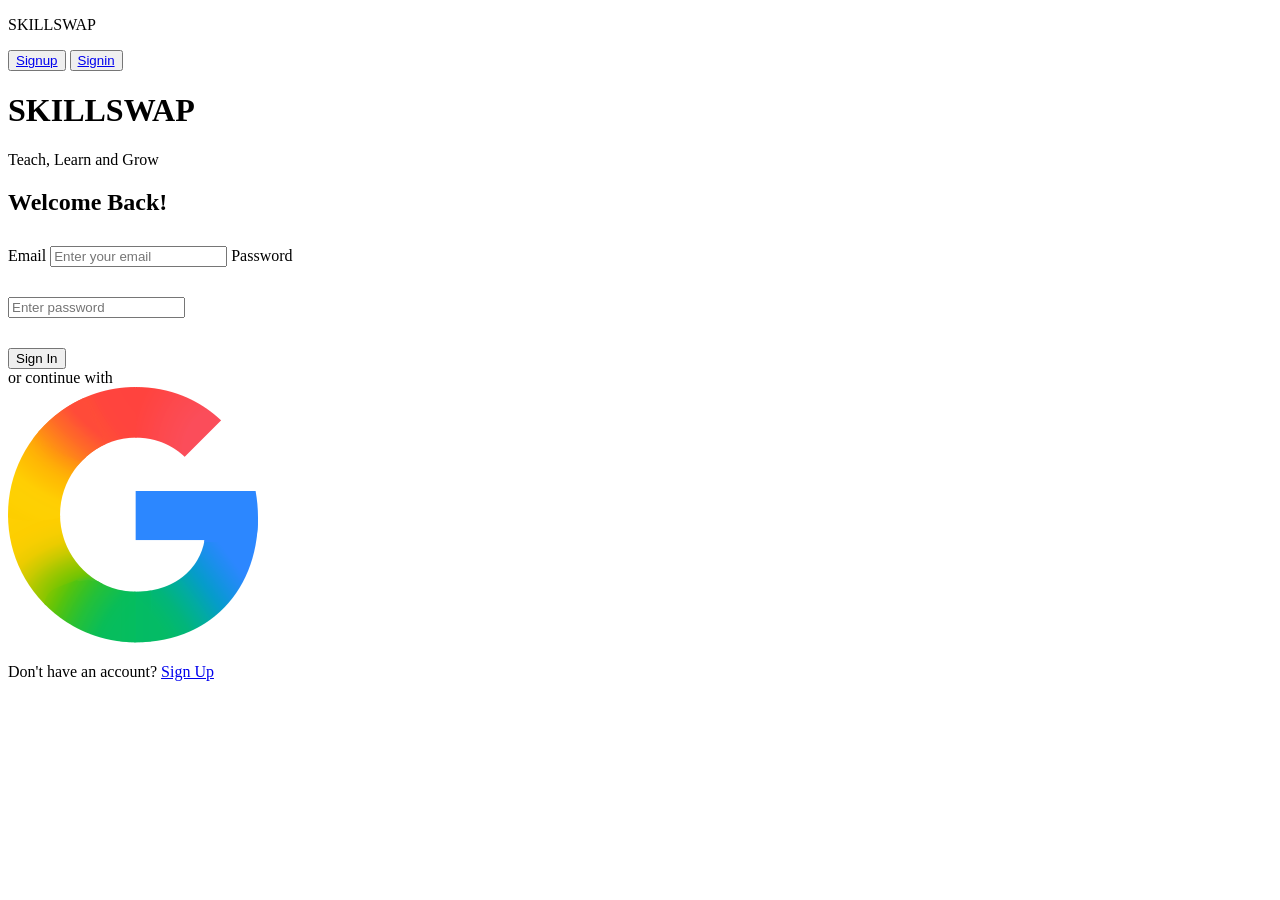
==== signin.html @ 969250ab "My first commit" ====
<!DOCTYPE html>
<html lang="en">

<head>
    <meta charset="UTF-8">
    <meta name="viewport" content="width=device-width, initial-scale=1.0">
    <title>Signup-page</title>
    <link rel="stylesheet" href="Signup.css">
    <link rel="stylesheet" href="signin.css">
</head>

<body>
    <nav>
        <div class="top">
            <p>SKILLSWAP</p>
            <div class="link">
                <!-- <a href="index.html">Home</a>
                <a href="about-html">About Us</a>
                <a href="contact-html">Contact Us</a>
                <a href="services-html">Services</a> -->
                <button><a href="getstart.html">Signup</a></button>
                <button><a href="signin.html"> Signin</a></button>
            </div>
        </div>
    </nav>

    <div class="container">
        <div class="left">
            <h1>SKILLSWAP</h1>
            <p>Teach, Learn and Grow</p>
        </div>

        <div class="right">
            <h2>Welcome Back!</h2>
            <label>Email</label>
            <input id="signinEmail" class="input" type="email" placeholder="Enter your email">
            <label>Password</label>
            <div class="password">
                <input id="signinPassword" class="input" type="password" placeholder="Enter password">
            </div>
            <button id="signinBtn">Sign In</button>
            <div class="or">or continue with</div>
            <div class="google">
                <img src="images/250px-Google_Favicon_2025.svg (1).png" alt="">
            </div>
            <p class="login-link">Don't have an account? <a href="Signup.html">Sign Up</a></p>
        </div>
    </div>
    <script src="signin.js"></script>
</body>

</html>
---- signin.css ----
.container .right h2 {
    margin-bottom: 30px;
}

.container .right .input {
    margin-bottom: 30px;
}
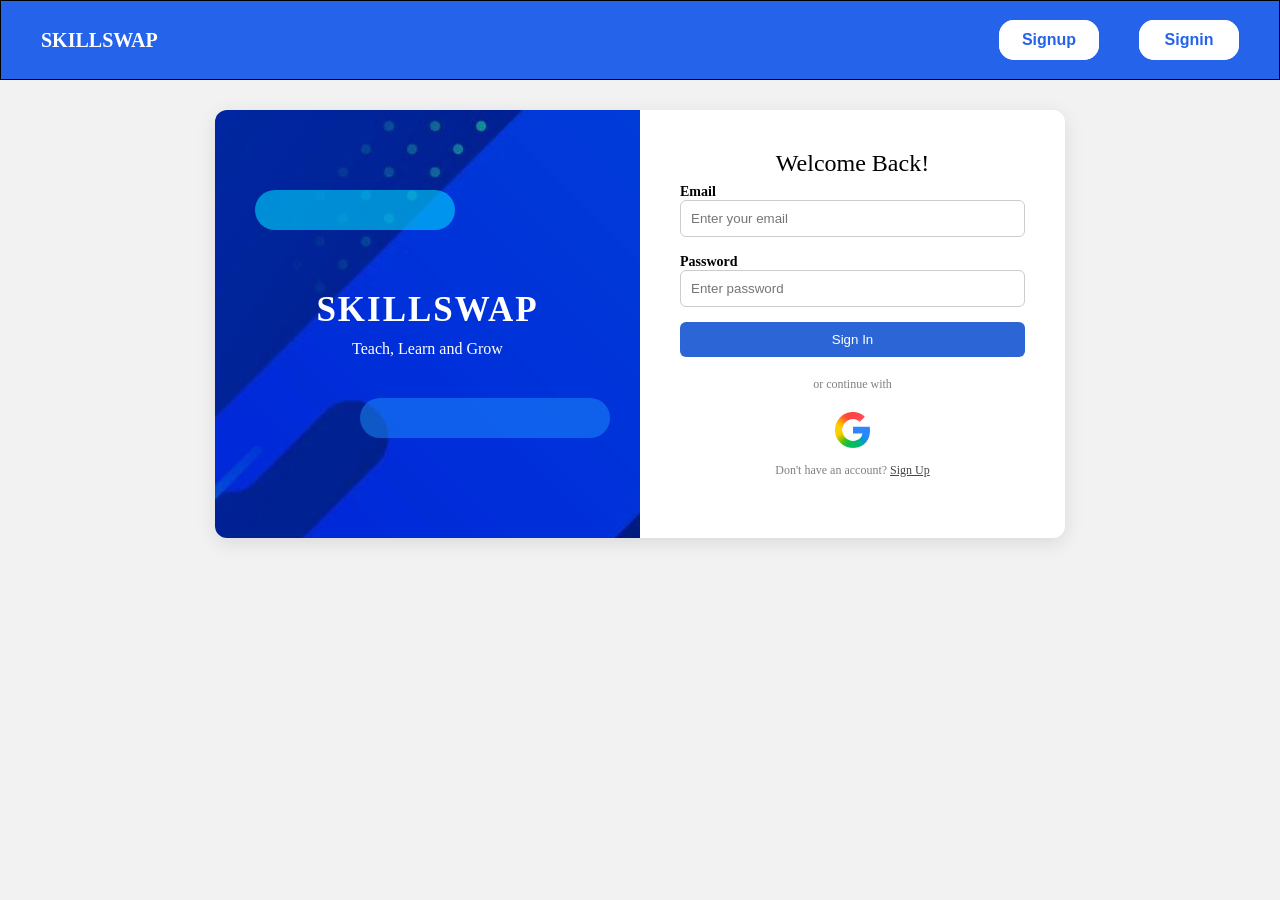
==== commit b76c5e0e: "Updated the signin page" ====
--- a/signin.html
+++ b/signin.html
@@ -5,8 +5,7 @@
     <meta charset="UTF-8">
     <meta name="viewport" content="width=device-width, initial-scale=1.0">
     <title>Signup-page</title>
-    <link rel="stylesheet" href="Signup.css">
-    <link rel="stylesheet" href="signin.css">
+    <link rel="stylesheet" href="signup.css">
 </head>
 
 <body>
@@ -14,10 +13,6 @@
         <div class="top">
             <p>SKILLSWAP</p>
             <div class="link">
-                <!-- <a href="index.html">Home</a>
-                <a href="about-html">About Us</a>
-                <a href="contact-html">Contact Us</a>
-                <a href="services-html">Services</a> -->
                 <button><a href="getstart.html">Signup</a></button>
                 <button><a href="signin.html"> Signin</a></button>
             </div>
--- a/signup.css
+++ b/signup.css
@@ -0,0 +1,495 @@
+* {
+    margin: 0;
+    padding: 0;
+    box-sizing: border-box;
+}
+
+body {
+    background: #f2f2f2;
+
+}
+
+nav {
+    display: flex;
+    justify-content: center;
+    align-items: center;/* Global Reset */
+* {
+    margin: 0;
+    padding: 0;
+    box-sizing: border-box;
+}
+
+body {
+    background: #f2f2f2;
+    font-family: sans-serif; /* Added for better rendering */
+}
+
+/* --- NAVIGATION --- */
+nav {
+    position: sticky;
+    top: 0;
+    z-index: 10;
+    background: #2563eb; /* Moved background here for consistency */
+}
+
+nav .top {
+    max-width: 1200px; /* Limits width on ultrawide screens */
+    margin: 0 auto;
+    min-height: 80px;
+    display: flex;
+    justify-content: space-between;
+    align-items: center;
+    padding: 10px 40px;
+}
+
+nav .top p {
+    color: white;
+    font-weight: bold;
+    font-size: 20px;
+    white-space: nowrap;
+}
+
+nav .link {
+    display: flex;
+    align-items: center;
+    gap: 30px;
+}
+
+nav .link a {
+    text-decoration: none;
+    color: white;
+    font-size: 16px;
+    transition: opacity 0.3s;
+}
+
+nav .link a:hover {
+    opacity: 0.8;
+}
+
+nav .link button {
+    border-radius: 15px;
+    border: none;
+    background: white;
+    cursor: pointer;
+}
+
+nav .link button a {
+    display: flex;
+    justify-content: center;
+    align-items: center;
+    color: #2563eb;
+    font-weight: 600;
+    width: 100px;
+    height: 40px;
+}
+
+/* --- MAIN CONTAINER --- */
+.container {
+    max-width: 850px; /* Changed width to max-width for fluidity */
+    width: 95%; 
+    display: flex;
+    margin: 40px auto;
+    background: white;
+    border-radius: 12px;
+    overflow: hidden;
+    box-shadow: 0 5px 20px rgba(0, 0, 0, 0.1);
+    min-height: 500px;
+}
+
+.container .left {
+    width: 50%;
+    color: white;
+    display: flex;
+    flex-direction: column;
+    justify-content: center;
+    align-items: center;
+    text-align: center;
+    background: linear-gradient(rgba(37, 99, 235, 0.4), rgba(37, 99, 235, 0.4)), url('images/image1.jpg');
+    background-size: cover;
+    background-position: center;
+    position: relative;
+    padding: 20px;
+}
+
+/* Decorative elements hidden on small screens for cleaner look */
+.container .left::before, .container .left::after {
+    content: "";
+    position: absolute;
+    border-radius: 50px;
+    opacity: .5;
+}
+
+.container .left::before { width: 150px; height: 30px; background: #00d4ff; top: 40px; left: 20px; }
+.container .left::after { width: 180px; height: 30px; background: #1e90ff; bottom: 40px; right: 20px; }
+
+.container .right {
+    width: 50%;
+    padding: 40px;
+    display: flex;
+    flex-direction: column;
+    justify-content: center;
+}
+
+/* Form Elements */
+.container .right h2 { margin-bottom: 5px; font-weight: 600; text-align: center; }
+.container .right p { color: gray; font-size: 13px; margin-bottom: 20px; text-align: center; }
+.container .right label { font-size: 14px; font-weight: 600; display: block; margin-bottom: 5px; }
+
+.container .input {
+    width: 100%;
+    padding: 12px;
+    margin-bottom: 15px;
+    border-radius: 6px;
+    border: 1px solid #ccc;
+    outline: none;
+}
+
+.container button[type="submit"] {
+    width: 100%;
+    padding: 12px;
+    background: #2c66d6;
+    border: none;
+    color: white;
+    border-radius: 6px;
+    cursor: pointer;
+    font-weight: 600;
+}
+
+/* --- MEDIA QUERIES --- */
+
+/* Tablet & Small Laptops */
+@media (max-width: 768px) {
+    nav .top {
+        padding: 10px 20px;
+    }
+    
+    .container {
+        flex-direction: column; /* Stacks image on top of form */
+        max-width: 500px;
+    }
+
+    .container .left {
+        width: 100%;
+        height: 200px; /* Give it a fixed height when stacked */
+    }
+
+    .container .left::before, .container .left::after {
+        display: none; /* Clean up the UI on mobile */
+    }
+
+    .container .right {
+        width: 100%;
+        padding: 30px;
+    }
+}
+
+/* Mobile Devices */
+@media (max-width: 480px) {
+    nav .top {
+        flex-direction: column;
+        padding: 15px;
+        gap: 15px;
+    }
+
+    nav .link {
+        gap: 15px;
+    }
+
+    .container {
+        width: 100%;
+        margin: 0; /* Full width on tiny screens */
+        border-radius: 0;
+    }
+
+    .container .right {
+        padding: 25px 15px;
+    }
+}
+    position: sticky;
+    top: 0;
+    z-index: 2;
+}
+
+nav .top {
+    width: 100%;
+    height: 80px;
+    display: flex;
+    justify-content: space-between;
+    align-items: center;
+    background: #2563eb;
+    padding: 30px 40px;
+    border: 1px solid black;
+}
+
+nav .top p {
+    color: white;
+    font-weight: bold;
+    font-size: 20px;
+}
+
+nav .link {
+    display: flex;
+    justify-content: center;
+    align-items: center;
+    gap: 40px;
+
+}
+
+nav .link a {
+    text-decoration: none;
+    color: white;
+    font-size: 16px;
+}
+
+nav .link button {
+    display: flex;
+    border-radius: 15px;
+    border: none;
+}
+
+nav .link button a {
+    display: flex;
+    justify-content: center;
+    align-items: center;
+    text-align: center;
+    justify-items: center;
+    background: white;
+    color: #2563eb;
+    font-size: 16px;
+    font-weight: 600;
+    width: 100px;
+    height: 40px;
+    border-radius: 15px;
+}
+
+.container {
+    width: 850px;
+    display: flex;
+    margin: auto;
+    margin-bottom: 30px;
+    margin-top: 30px;
+    background: white;
+    border-radius: 12px;
+    overflow: hidden;
+    box-shadow: 0 5px 20px rgba(0, 0, 0, 0.1);
+}
+
+.container .left {
+    width: 50%;
+    color: white;
+    display: flex;
+    flex-direction: column;
+    justify-content: center;
+    align-items: center;
+    text-align: center;
+    background: url(images/image1.jpg);
+    position: relative;
+}
+
+
+.container .left::before {
+    content: "";
+    width: 200px;
+    height: 40px;
+    background: #00d4ff;
+    position: absolute;
+    border-radius: 50px;
+    top: 80px;
+    left: 40px;
+    opacity: .6;
+}
+
+.container .left::after {
+    content: "";
+    width: 250px;
+    height: 40px;
+    background: #1e90ff;
+    position: absolute;
+    border-radius: 50px;
+    bottom: 100px;
+    right: 30px;
+    opacity: .5;
+}
+
+
+.container .left h1 {
+    font-size: 35px;
+    letter-spacing: 2px;
+}
+
+.container .left p {
+    margin-top: 10px;
+}
+
+
+.container .right {
+    width: 50%;
+    padding: 40px;
+}
+
+.container .right h2 {
+    margin-bottom: 5px;
+    font-weight: 400;
+    text-align: center;
+}
+
+.container .right p {
+    color: gray;
+    font-size: 12px;
+    margin-bottom: 20px;
+    text-align: center;
+}
+
+.container .right label{
+    font-size: 14px;
+    font-weight: 600;
+}
+
+.container .right .input {
+    width: 100%;
+    padding: 10px;
+    margin-bottom: 15px;
+    border-radius: 6px;
+    border: 1px solid #ccc;
+}
+
+.container .password {
+    position: relative;
+}
+
+.container .password i {
+    position: absolute;
+    right: 10px;
+    top: 12px;
+    color: gray;
+}
+
+.container .check {
+    font-size: 12px;
+    margin-bottom: 20px;
+    display: flex;
+    gap: 10px;
+}
+
+.container button {
+    width: 100%;
+    padding: 10px;
+    background: #2c66d6;
+    border: none;
+    color: white;
+    border-radius: 6px;
+    cursor: pointer;
+}
+
+
+.container .or {
+    text-align: center;
+    font-size: 12px;
+    margin: 20px 0;
+    color: gray;
+}
+
+.container .google {
+    display: flex;
+    justify-content: center;
+}
+
+.container .google img {
+    width: 35px;
+    margin-bottom: 15px;
+}
+
+.login-link a{
+    color: #464646;
+}
+
+/* Mobile Responsiveness */
+@media (max-width: 768px) {
+  nav .top {
+    height: auto;
+    padding: 15px 20px;
+    flex-direction: column;
+    gap: 10px;
+  }
+
+  nav .link {
+    gap: 15px;
+  }
+
+  .container {
+    width: 90vw;
+    margin: auto;
+    margin-top: 20px;
+    margin-bottom: 20px;
+    flex-direction: column;
+    border-radius: 8px;
+  }
+
+  .container .left {
+    display: none;
+  }
+
+  .container .right {
+    width: 100%;
+    padding: 30px 20px;
+  }
+
+  .container .right h2 {
+    font-size: 20px;
+  }
+
+  .container button {
+    padding: 8px;
+  }
+}
+
+@media (max-width: 480px) {
+  nav {
+    padding: 0;
+  }
+
+  nav .top {
+    padding: 10px 15px;
+  }
+
+  nav .top p {
+    font-size: 16px;
+  }
+
+  nav .link {
+    gap: 8px;
+  }
+
+  nav .link button a {
+    width: 80px;
+    height: 35px;
+    font-size: 14px;
+  }
+
+  .container {
+    width: 100%;
+    border-radius: 0;
+    margin: 15px 0;
+  }
+
+  .container .right {
+    padding: 20px 15px;
+  }
+
+  .container .right h2 {
+    font-size: 18px;
+  }
+
+  .container .input {
+    padding: 8px !important;
+    font-size: 14px;
+  }
+
+  .container .check {
+    font-size: 11px;
+  }
+
+  .container .google img {
+    width: 30px;
+  }
+}
